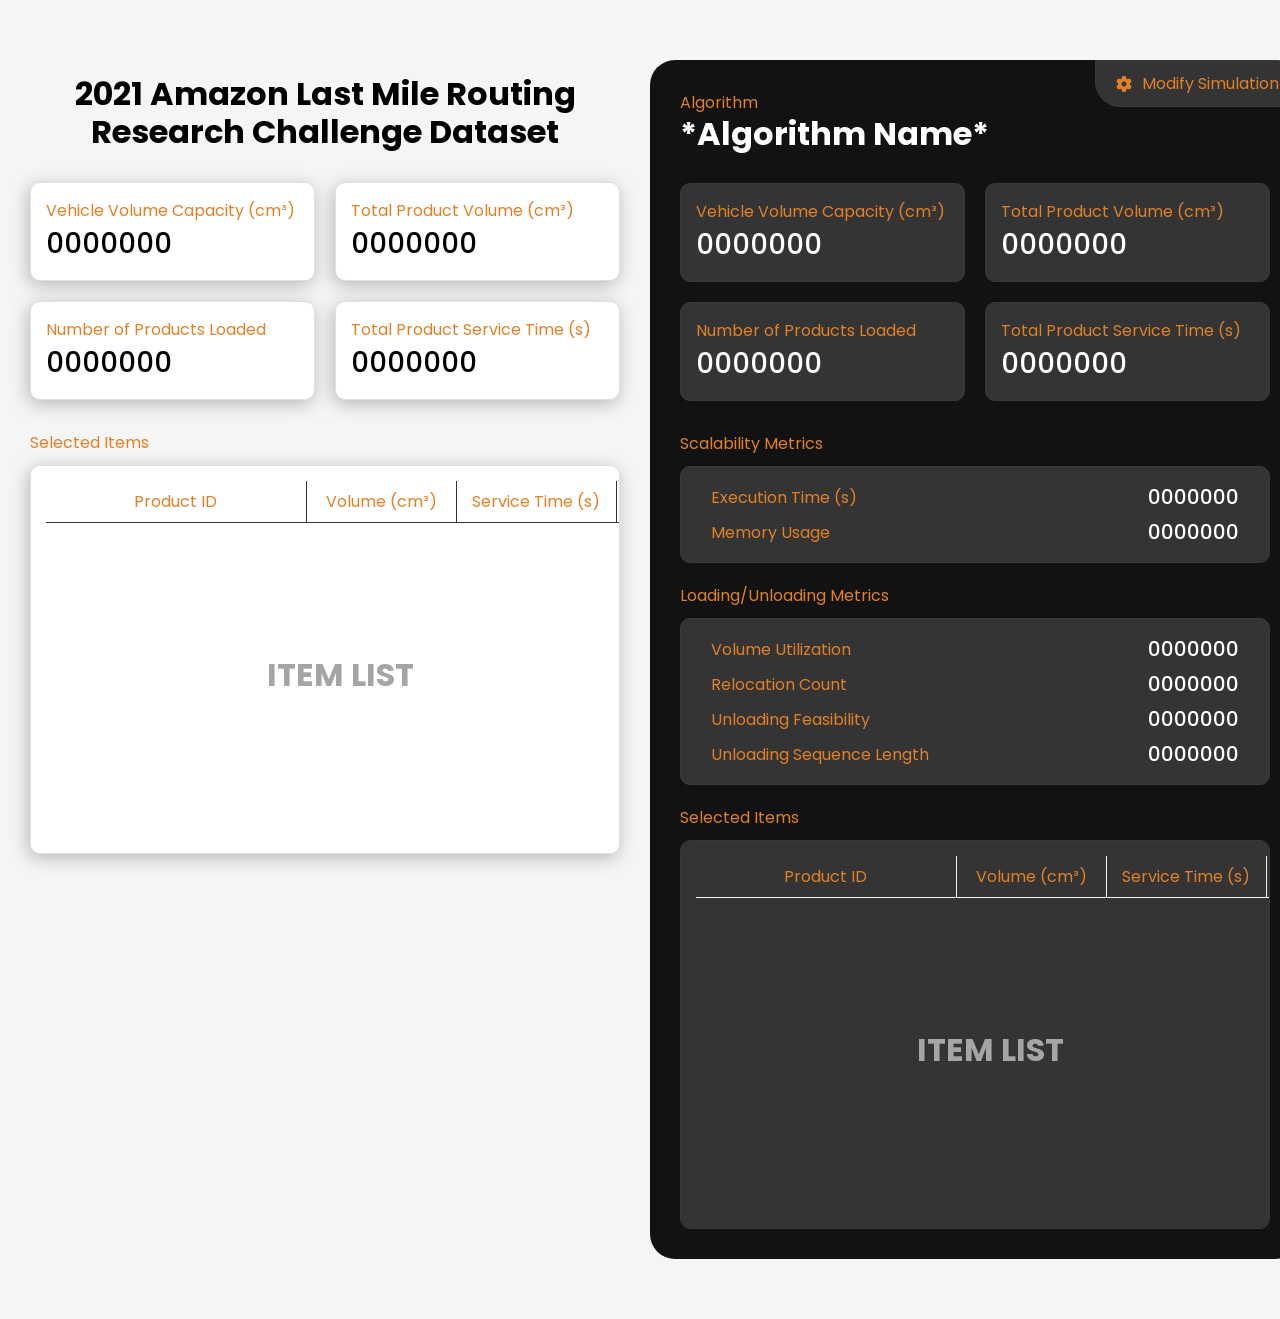
==== frontend/index.html @ a2f27cde "Create folders for front and back-end" ====
<!DOCTYPE html>
<html lang="en">
<head>
    <meta charset="UTF-8">
    <meta name="viewport" content="width=device-width, initial-scale=1.0">
    <title>Hybrid PSO-ACO Tool</title>
    <!-- LINKS -->
    <link rel="stylesheet" href="style.css">
    <link rel="stylesheet" href="https://cdnjs.cloudflare.com/ajax/libs/font-awesome/6.5.0/css/all.min.css">
</head>
<body>
    <div class="container">
        <!-- LEFT SECTION -->
        <div class="left-section">
            <h1>2021 Amazon Last Mile Routing Research Challenge Dataset</h1>
            <div class="banners">
                <div class="white-bg">
                    <p class="label">Vehicle Volume Capacity (cm³)</p>
                    <h2>0000000</h2>
                </div>
                <div class="white-bg">
                    <p class="label">Total Product Volume (cm³)</p>
                    <h2>0000000</h2>
                </div>
                <div class="white-bg">
                    <p class="label">Number of Products Loaded</p>
                    <h2>0000000</h2>
                </div>
                <div class="white-bg">
                    <p class="label">Total Product Service Time (s)</p>
                    <h2>0000000</h2>
                </div>
            </div>
            <p class="label">Selected Items</p>
            <div class="table white-bg">
                <table class="custom-table">
                    <thead>
                        <tr>
                            <th style="width: 260px;">Product ID</th>
                            <th style="width: 150px;">Volume (cm³)</th>
                            <th style="width: 160px;">Service Time (s)</th>
                            <th style="width: 130px;">Height (cm)</th>
                            <th style="width: 140px;">Length (cm)</th>
                            <th style="width: 130px;">Width (cm)</th>
                        </tr>
                    </thead>
                    <tbody>
                        <!-- <tr>
                            <td>PackageID_Zfd17bd67-a3d8-45b9-936b-c7e9d879102e</td>
                            <td>23</td>
                            <td>31.5</td>
                            <td>12.7</td>
                            <td>40.6</td>
                            <td>30.5</td>
                        </tr> -->
                    </tbody>
                    <p class="no-item">ITEM LIST</p>
                </table>
            </div>
        </div>
        <!-- RIGHT SECTION -->
        <div class="right-section">
            <div id="openModalBtn" class="settings">
                <i class="fa-solid fa-gear"></i>
                <p>Modify Simulation</p>
            </div>
            <p class="label">Algorithm</p>
            <h1 style="text-align: left;">*Algorithm Name*</h1>
            <div class="banners">
                <div class="gray-bg">
                    <p class="label">Vehicle Volume Capacity (cm³)</p>
                    <h2>0000000</h2>
                </div>
                <div class="gray-bg">
                    <p class="label">Total Product Volume (cm³)</p>
                    <h2>0000000</h2>
                </div>
                <div class="gray-bg">
                    <p class="label">Number of Products Loaded</p>
                    <h2>0000000</h2>
                </div>
                <div class="gray-bg">
                    <p class="label">Total Product Service Time (s)</p>
                    <h2>0000000</h2>
                </div>
            </div>
            <div class="metrics">
                <div>
                    <p class="label">Scalability Metrics</p>
                    <div class="metric-info gray-bg">
                        <div class="metric-item">
                            <p class="label">Execution Time (s)</p>
                            <h3>0000000</h3>
                        </div>
                        <div class="metric-item">
                            <p class="label">Memory Usage</p>
                            <h3>0000000</h3>
                        </div>
                    </div>
                </div>
                <div style="margin: 20px 0;">
                    <p class="label">Loading/Unloading Metrics</p>
                    <div class="metric-info gray-bg">
                        <div class="metric-item">
                            <p class="label">Volume Utilization</p>
                            <h3>0000000</h3>
                        </div>
                        <div class="metric-item">
                            <p class="label">Relocation Count</p>
                            <h3>0000000</h3>
                        </div>
                        <div class="metric-item">
                            <p class="label">Unloading Feasibility</p>
                            <h3>0000000</h3>
                        </div>
                        <div class="metric-item">
                            <p class="label">Unloading Sequence Length</p>
                            <h3>0000000</h3>
                        </div>
                    </div>
                </div>
            </div>
            <p class="label">Selected Items</p>
            <div class="table gray-bg">
                <table class="custom-table gray-border">
                    <thead>
                        <tr>
                            <th style="width: 260px;">Product ID</th>
                            <th style="width: 150px;">Volume (cm³)</th>
                            <th style="width: 160px;">Service Time (s)</th>
                            <th style="width: 130px;">Height (cm)</th>
                            <th style="width: 140px;">Length (cm)</th>
                            <th style="width: 130px;">Width (cm)</th>
                        </tr>
                    </thead>
                    <tbody>
                        <!-- <tr>
                            <td>PackageID_Zfd17bd67-a3d8-45b9-936b-c7e9d879102e</td>
                            <td>23</td>
                            <td>31.5</td>
                            <td>12.7</td>
                            <td>40.6</td>
                            <td>30.5</td>
                        </tr> -->
                    </tbody>
                    <p class="no-item">ITEM LIST</p>
                </table>
            </div>
        </div>
    </div>

    <!-- MODAL STRUCTURE -->
    <div id="myModal" class="modal">
        <div class="modal-content">
            <i id="closeModalBtn" class="fa-solid fa-xmark"></i>
            <p class="label">Choose an Optimization Algorithm to Simulate</p>
            <div class="modal-options" style="margin-bottom: 30px;">
                <button class="active">Particle Swarm Optimization</button>
                <button>Ant Colony Optimization</button>
                <button>PSO-ACO Algorithm</button>
            </div>
            <p class="label">Choose Vehicle Volume Capacity (cm³)</p>
            <select name="currency-select" class="currency-select" aria-label="Currency preference:">
                <button>
                    <selectedcontent></selectedcontent>
                    <span class="arrow"></span>
                </button>
                <option value="" selected>Vehicle Volume Capacity (cm³)</option>
                <option value="3114853.25">3114853.25</option>
                <option value="3313071.0">3313071.0</option>
                <option value="3398021.5">3398021.5</option>
                <option value="3539605.75">3539605.75</option>
                <option value="3681190.0">3681190.0</option>
                <option value="4247527.0">4247527.0</option>
                <option value="4672279.5">4672279.5</option>
            </select>
            <div class="simulation-btn">
                <button>Clear Simulation</button>
                <button>Simulate</button>
            </div>
        </div>
    </div>

    <script>
        // Get elements
        const modal = document.getElementById("myModal");
        const openBtn = document.getElementById("openModalBtn");
        const closeBtn = document.getElementById("closeModalBtn");

        // Open modal when button is clicked
        openBtn.onclick = () => {
            modal.style.display = "flex";
        };

        // Close modal when X is clicked
        closeBtn.onclick = () => {
            modal.style.display = "none";
        };

        // Close modal when clicking outside content
        window.onclick = (event) => {
            if (event.target === modal) {
                modal.style.display = "none";
            }
        };
    </script>
</body>
</html>
---- frontend/style.css ----
@import url('https://fonts.googleapis.com/css2?family=Poppins:wght@400;500;700&display=swap');

* {
    box-sizing: border-box;
    font-family: "Poppins", sans-serif;
    margin: 0;
    padding: 0;
}

body {
    background-color: #f5f5f5;
}

h1 {
    line-height: 1.2;
    text-align: center;
}

h2 {
    font-size: 28px;
    font-weight: 500;
}

h3 {
    font-size: 20px;
    font-weight: 500;
}

.container {
    display: flex;
    margin: 60px auto;
    max-width: 1300px;
    width: fit-content;
}

.left-section {
    flex: 1;
    padding: 15px 30px 0 30px;
}

.banners {
    display: grid;
    gap: 20px;
    grid-template-columns: repeat(2, 1fr);
    margin: 30px 0;
}

.white-bg {
    background-color: #ffffff;
    border: 1px solid #e0e0e0;
    border-radius: 10px;
    box-shadow: -2px 4px 18px #00000040;
    padding: 15px;
}

.label {
    color: #e08128;
}

.table {
    margin-top: 10px;
    max-height: 725px;
    max-width: 590px;
    min-height: 389px;
    overflow: auto;
    position: relative;
}

.table::-webkit-scrollbar {
    background-color: #f5f5f5;
    height: 8px;
    width: 8px;
}

.table::-webkit-scrollbar-thumb {
    -webkit-box-shadow: inset 0 0 6px rgba(0,0,0,.3);
    background-color: #555555;
    border-radius: 10px;
}

.table::-webkit-scrollbar-track {
    -webkit-box-shadow: inset 0 0 6px rgba(0,0,0,0.3);
    background-color: #f5f5f5;
    border-radius: 10px;
}

.no-item {
    color: #a5a5a5;
    font-size: 32px;
    font-weight: 700;
    margin: 170px 0;
    position: absolute;
    text-align: center;
    width: 100%;
}

th {
    color: #e08128;
    font-weight: 400;
}

td:not(:first-child) {
    text-align: center;
}

.custom-table {
    border: none;  
    border-collapse: collapse;
    table-layout: fixed;
    width: 100%;
}

.custom-table th, 
.custom-table td {
    border: 1px solid #333333;
    padding: 8px;
}

.custom-table tr:first-child th,
.custom-table.gray-border tr:first-child th {
    border-top: none;
}

.custom-table tr:last-child td,
.custom-table.gray-border tr:last-child td {
    border-bottom: none;
}

.custom-table th:first-child,
.custom-table td:first-child,
.custom-table.gray-border th:first-child,
.custom-table.gray-border td:first-child {
    border-left: none; 
}

.custom-table th:last-child,
.custom-table td:last-child,
.custom-table.gray-border th:last-child,
.custom-table.gray-border td:last-child{
    border-right: none;
}

.right-section {
    background-color: #121212;
    border-radius: 25px;
    color: white;
    flex: 1;
    padding: 30px;
    position: relative;
}

.settings {
    align-items: center;
    background-color: #343434;
    border: 1px solid #393939;
    border-radius: 0 25px 0 25px;
    color: #e08128;
    cursor: pointer;
    display: flex;
    gap: 10px;
    padding: 10px 20px;
    position: absolute;
    right: 0;
    top: 0;
}

.gray-bg {
    background-color: #343434;
    border: 1px solid #393939;
    border-radius: 10px;
    padding: 15px;
}

.metrics {
    display: grid;
    grid-template-columns: repeat(1, 1fr);
}

.metric-info {
    display: grid;
    gap: 5px;
    grid-template-columns: repeat(1, 1fr);
    margin-top: 10px;
    padding: 15px 30px;
}

.metric-item {
    align-items: center;
    display: flex;
    justify-content: space-between;
}

.table.gray-bg::-webkit-scrollbar {
    background-color: #252525;
    height: 8px;
    width: 8px;
}

.table.gray-bg::-webkit-scrollbar-thumb {
    -webkit-box-shadow: inset 0 0 6px rgba(0,0,0,.3);
    background-color: #f5f5f5;
    border-radius: 10px;
}

.table.gray-bg::-webkit-scrollbar-track {
    -webkit-box-shadow: inset 0 0 6px rgba(0,0,0,0.3);
    background-color: #252525;
    border-radius: 10px;
}

.custom-table.gray-border th, 
.custom-table.gray-border td {
    border: 1px solid #f5f5f5;
    padding: 8px;
}

.modal {
    align-items: center;
    background: rgba(0, 0, 0, 0.7);
    display: none; /* hidden by default */
    height: 100%;
    justify-content: center;
    left: 0;
    position: fixed;
    top: 0; 
    width: 100%;
}

.modal-content {
    background: #121212;
    border: 1px solid #393939;
    border-radius: 8px;
    box-shadow: -4px 8px 24px #00000040;
    color: white;
    padding: 30px;
    position: relative;
    width: fit-content;
}

.modal-content i {
    animation: fadeIn 0.3s ease;
    border-radius: 20px;
    color: white;
    cursor: pointer;
    font-size: 20px;
    position: absolute;
    right: 15px;
    top: 15px;
}

.modal-content .label {
    margin-bottom: 15px;
    text-align: center;
}

.modal-options {
    display: grid;
    gap: 20px;
    grid-template-columns: repeat(3, 1fr);
}

.modal-options button {
    background-color: #343434;
    border: 1px solid #393939;
    border-radius: 10px;
    color: #ffffff;
    cursor: pointer;
    font-size: 24px;
    font-weight: 700;
    line-height: 1.2;
    padding: 15px 20px;
    width: 230px;
}

.modal-content button:hover {
    background-color: #e08128;
}

.modal-options .active {
    background-color: #90541c;
}

.simulation-btn {
    align-items: center;
    display: flex;
    gap: 20px;
    justify-content: center;
    margin: 30px auto 0 auto;
}

.simulation-btn button {
    background-color: #343434;
    border: 1px solid #393939;
    border-radius: 10px;
    color: #ffffff;
    cursor: pointer;
    font-size: 18px;
    font-weight: 700;
    padding: 15px 20px;
    text-transform: uppercase;
}

@keyframes fadeIn {
    from {opacity: 0; transform: translateY(-20px);}
    to {opacity: 1; transform: translateY(0);}
}

/* Custom Select Box */
select,
::picker(select) {
    appearance: base-select;
}

option::checkmark,
select::picker-icon {
    display: none;
}

::picker(select) {
    border: 1px solid #393939;
    border-radius: 10px;
    box-shadow: -4px 8px 24px #00000040;
    margin: 15px 0;
    padding: 0;
}

select {
    align-items: center;
    background-color: #343434;
    border: 1px solid #393939;
    border-radius: 10px;
    color: #ffffff;
    cursor: pointer;
    display: flex;
    font-size: 24px;
    font-weight: 700;
    justify-content: space-between;
    line-height: 1.2;
    padding: 15px 20px;
    width: 100%;
}

.arrow {
    align-self: center;
    background-image: url("data:image/svg+xml,%3C%3Fxml version='1.0' encoding='UTF-8'%3F%3E%3Csvg id='Layer_1' xmlns='http://www.w3.org/2000/svg' viewBox='0 0 66.49 42.37'%3E%3Cdefs%3E%3Cstyle%3E .cls-1 %7B fill: %23221f20; stroke-width: 0px; %7D %3C/style%3E%3C/defs%3E%3Cpath class='cls-1' d='M3.96,0h58.57c3.37,0,5.2,3.95,3.01,6.52l-29.28,34.46c-1.58,1.86-4.45,1.86-6.03,0L.95,6.52C-1.23,3.95.59,0,3.96,0Z'/%3E%3C/svg%3E");
    background-size: contain;
    background-position: center;
    background-repeat: no-repeat;
    filter: brightness(4);
    height: 20px;
    width: 20px;
    transition: rotate 0.25s;
    
    .currency-select:open & {
        rotate: x 180deg;
    }
}

option {
    font-size: 16px;
    font-weight: 500;
    padding: 10px 15px;
    place-items: start;
    
    &:nth-child(even):not(:hover) {
        background: #dedede;
    }
    
    &:hover {
        background: rgb(224, 129, 40, 0.8);
    }
}
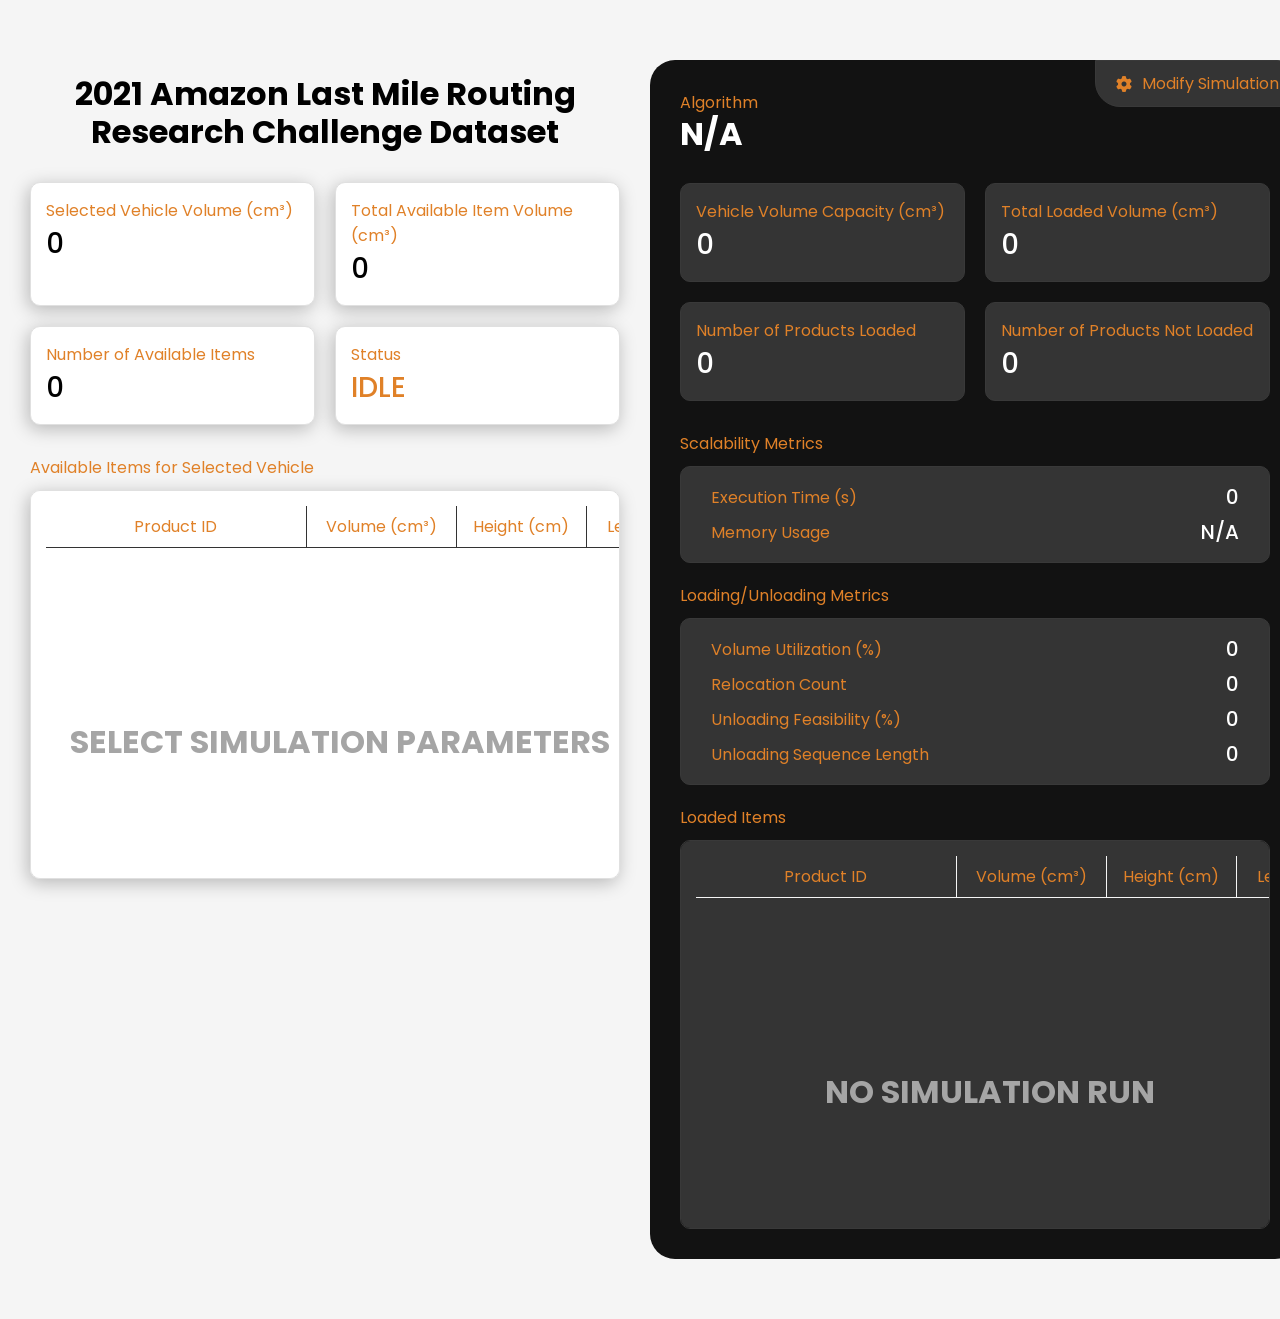
==== commit f4a5955e: "Connect frontend with backend" ====
--- a/frontend/index.html
+++ b/frontend/index.html
@@ -10,78 +10,70 @@
 </head>
 <body>
     <div class="container">
-        <!-- LEFT SECTION -->
+        <!-- LEFT SECTION (INPUT DATA) -->
         <div class="left-section">
             <h1>2021 Amazon Last Mile Routing Research Challenge Dataset</h1>
             <div class="banners">
                 <div class="white-bg">
-                    <p class="label">Vehicle Volume Capacity (cm³)</p>
-                    <h2>0000000</h2>
+                    <p class="label">Selected Vehicle Volume (cm³)</p>
+                    <h2 id="input_vehicle_capacity">0</h2>
                 </div>
                 <div class="white-bg">
-                    <p class="label">Total Product Volume (cm³)</p>
-                    <h2>0000000</h2>
+                    <p class="label">Total Available Item Volume (cm³)</p>
+                    <h2 id="input_total_item_volume">0</h2>
                 </div>
                 <div class="white-bg">
-                    <p class="label">Number of Products Loaded</p>
-                    <h2>0000000</h2>
-                </div>
-                <div class="white-bg">
-                    <p class="label">Total Product Service Time (s)</p>
-                    <h2>0000000</h2>
-                </div>
-            </div>
-            <p class="label">Selected Items</p>
+                    <p class="label">Number of Available Items</p>
+                    <h2 id="input_num_items">0</h2>
+                </div>
+                 <div class="white-bg">
+                    <p class="label">Status</p>
+                    <h2 id="status_message" style="color: #e08128;">IDLE</h2>
+                </div>
+            </div>
+            <p class="label">Available Items for Selected Vehicle</p>
             <div class="table white-bg">
                 <table class="custom-table">
                     <thead>
                         <tr>
                             <th style="width: 260px;">Product ID</th>
                             <th style="width: 150px;">Volume (cm³)</th>
-                            <th style="width: 160px;">Service Time (s)</th>
                             <th style="width: 130px;">Height (cm)</th>
                             <th style="width: 140px;">Length (cm)</th>
                             <th style="width: 130px;">Width (cm)</th>
                         </tr>
                     </thead>
-                    <tbody>
-                        <!-- <tr>
-                            <td>PackageID_Zfd17bd67-a3d8-45b9-936b-c7e9d879102e</td>
-                            <td>23</td>
-                            <td>31.5</td>
-                            <td>12.7</td>
-                            <td>40.6</td>
-                            <td>30.5</td>
-                        </tr> -->
+                    <tbody id="input_items_table_body">
+                        <!-- JS will populate this -->
                     </tbody>
-                    <p class="no-item">ITEM LIST</p>
                 </table>
+                 <p class="no-item" id="input_no_item_text">SELECT SIMULATION PARAMETERS</p>
             </div>
         </div>
-        <!-- RIGHT SECTION -->
+        <!-- RIGHT SECTION (SIMULATION OUTPUT) -->
         <div class="right-section">
             <div id="openModalBtn" class="settings">
                 <i class="fa-solid fa-gear"></i>
                 <p>Modify Simulation</p>
             </div>
             <p class="label">Algorithm</p>
-            <h1 style="text-align: left;">*Algorithm Name*</h1>
+            <h1 style="text-align: left;" id="output_algorithm_name">N/A</h1>
             <div class="banners">
                 <div class="gray-bg">
                     <p class="label">Vehicle Volume Capacity (cm³)</p>
-                    <h2>0000000</h2>
+                    <h2 id="output_vehicle_capacity">0</h2>
                 </div>
                 <div class="gray-bg">
-                    <p class="label">Total Product Volume (cm³)</p>
-                    <h2>0000000</h2>
+                    <p class="label">Total Loaded Volume (cm³)</p>
+                    <h2 id="output_loaded_volume">0</h2>
                 </div>
                 <div class="gray-bg">
                     <p class="label">Number of Products Loaded</p>
-                    <h2>0000000</h2>
-                </div>
-                <div class="gray-bg">
-                    <p class="label">Total Product Service Time (s)</p>
-                    <h2>0000000</h2>
+                    <h2 id="output_num_loaded">0</h2>
+                </div>
+                 <div class="gray-bg">
+                    <p class="label">Number of Products Not Loaded</p>
+                    <h2 id="output_num_unloaded">0</h2>
                 </div>
             </div>
             <div class="metrics">
@@ -90,11 +82,11 @@
                     <div class="metric-info gray-bg">
                         <div class="metric-item">
                             <p class="label">Execution Time (s)</p>
-                            <h3>0000000</h3>
+                            <h3 id="metric_exec_time">0</h3>
                         </div>
                         <div class="metric-item">
                             <p class="label">Memory Usage</p>
-                            <h3>0000000</h3>
+                            <h3 id="metric_mem_usage">N/A</h3>
                         </div>
                     </div>
                 </div>
@@ -102,49 +94,41 @@
                     <p class="label">Loading/Unloading Metrics</p>
                     <div class="metric-info gray-bg">
                         <div class="metric-item">
-                            <p class="label">Volume Utilization</p>
-                            <h3>0000000</h3>
+                            <p class="label">Volume Utilization (%)</p>
+                            <h3 id="metric_vol_util">0</h3>
                         </div>
                         <div class="metric-item">
                             <p class="label">Relocation Count</p>
-                            <h3>0000000</h3>
-                        </div>
-                        <div class="metric-item">
-                            <p class="label">Unloading Feasibility</p>
-                            <h3>0000000</h3>
+                            <h3 id="metric_reloc_count">0</h3>
+                        </div>
+                        <div class="metric-item">
+                            <p class="label">Unloading Feasibility (%)</p>
+                            <h3 id="metric_feasibility">0</h3>
                         </div>
                         <div class="metric-item">
                             <p class="label">Unloading Sequence Length</p>
-                            <h3>0000000</h3>
+                            <h3 id="metric_seq_len">0</h3>
                         </div>
                     </div>
                 </div>
             </div>
-            <p class="label">Selected Items</p>
+            <p class="label">Loaded Items</p>
             <div class="table gray-bg">
                 <table class="custom-table gray-border">
                     <thead>
                         <tr>
                             <th style="width: 260px;">Product ID</th>
                             <th style="width: 150px;">Volume (cm³)</th>
-                            <th style="width: 160px;">Service Time (s)</th>
                             <th style="width: 130px;">Height (cm)</th>
                             <th style="width: 140px;">Length (cm)</th>
                             <th style="width: 130px;">Width (cm)</th>
                         </tr>
                     </thead>
-                    <tbody>
-                        <!-- <tr>
-                            <td>PackageID_Zfd17bd67-a3d8-45b9-936b-c7e9d879102e</td>
-                            <td>23</td>
-                            <td>31.5</td>
-                            <td>12.7</td>
-                            <td>40.6</td>
-                            <td>30.5</td>
-                        </tr> -->
+                    <tbody id="output_items_table_body">
+                         <!-- JS will populate this -->
                     </tbody>
-                    <p class="no-item">ITEM LIST</p>
                 </table>
+                 <p class="no-item" id="output_no_item_text">NO SIMULATION RUN</p>
             </div>
         </div>
     </div>
@@ -154,55 +138,223 @@
         <div class="modal-content">
             <i id="closeModalBtn" class="fa-solid fa-xmark"></i>
             <p class="label">Choose an Optimization Algorithm to Simulate</p>
-            <div class="modal-options" style="margin-bottom: 30px;">
+            <div class="modal-options" id="modal_algorithm_options" style="margin-bottom: 30px;">
                 <button class="active">Particle Swarm Optimization</button>
                 <button>Ant Colony Optimization</button>
                 <button>PSO-ACO Algorithm</button>
             </div>
             <p class="label">Choose Vehicle Volume Capacity (cm³)</p>
-            <select name="currency-select" class="currency-select" aria-label="Currency preference:">
+            <select name="vehicle-capacity-select" class="currency-select" id="vehicle_capacity_select">
                 <button>
-                    <selectedcontent></selectedcontent>
+                    <selectedcontent>Vehicle Volume Capacity (cm³)</selectedcontent>
                     <span class="arrow"></span>
                 </button>
-                <option value="" selected>Vehicle Volume Capacity (cm³)</option>
-                <option value="3114853.25">3114853.25</option>
-                <option value="3313071.0">3313071.0</option>
-                <option value="3398021.5">3398021.5</option>
-                <option value="3539605.75">3539605.75</option>
-                <option value="3681190.0">3681190.0</option>
-                <option value="4247527.0">4247527.0</option>
-                <option value="4672279.5">4672279.5</option>
+                <option value="" disabled selected>Select a Vehicle Capacity...</option>
+                <option value="3114853.25">3,114,853.25</option>
+                <option value="3313071.0">3,313,071.0</option>
+                <option value="3398021.5">3,398,021.5</option>
+                <option value="3539605.75">3,539,605.75</option>
+                <option value="3681190.0">3,681,190.0</option>
+                <option value="4247527.0">4,247,527.0</option>
+                <option value="4672279.5">4,672,279.5</option>
             </select>
             <div class="simulation-btn">
-                <button>Clear Simulation</button>
-                <button>Simulate</button>
+                <button id="clear_sim_btn">Clear Simulation</button>
+                <button id="simulate_btn">Simulate</button>
             </div>
         </div>
     </div>
 
     <script>
-        // Get elements
-        const modal = document.getElementById("myModal");
-        const openBtn = document.getElementById("openModalBtn");
-        const closeBtn = document.getElementById("closeModalBtn");
-
-        // Open modal when button is clicked
-        openBtn.onclick = () => {
-            modal.style.display = "flex";
-        };
-
-        // Close modal when X is clicked
-        closeBtn.onclick = () => {
-            modal.style.display = "none";
-        };
-
-        // Close modal when clicking outside content
-        window.onclick = (event) => {
-            if (event.target === modal) {
-                modal.style.display = "none";
+        document.addEventListener('DOMContentLoaded', () => {
+            // --- MODAL HANDLING ---
+            const modal = document.getElementById("myModal");
+            const openBtn = document.getElementById("openModalBtn");
+            const closeBtn = document.getElementById("closeModalBtn");
+            const simulateBtn = document.getElementById('simulate_btn');
+            const clearBtn = document.getElementById('clear_sim_btn');
+
+            openBtn.onclick = () => { modal.style.display = "flex"; };
+            closeBtn.onclick = () => { modal.style.display = "none"; };
+            window.onclick = (event) => {
+                if (event.target === modal) {
+                    modal.style.display = "none";
+                }
+            };
+            
+            // --- ALGORITHM SELECTION HANDLING ---
+            const algorithmBtnsContainer = document.getElementById('modal_algorithm_options');
+            const algorithmBtns = algorithmBtnsContainer.querySelectorAll('button');
+            
+            algorithmBtnsContainer.addEventListener('click', (e) => {
+                if (e.target.tagName === 'BUTTON') {
+                    algorithmBtns.forEach(btn => btn.classList.remove('active'));
+                    e.target.classList.add('active');
+                }
+            });
+
+            // --- UI ELEMENT REFERENCES ---
+            const ui = {
+                statusMessage: document.getElementById('status_message'),
+                // Input panel
+                inputCapacity: document.getElementById('input_vehicle_capacity'),
+                inputTotalVolume: document.getElementById('input_total_item_volume'),
+                inputNumItems: document.getElementById('input_num_items'),
+                inputItemsTableBody: document.getElementById('input_items_table_body'),
+                inputNoItemText: document.getElementById('input_no_item_text'),
+                // Output panel
+                outputAlgoName: document.getElementById('output_algorithm_name'),
+                outputCapacity: document.getElementById('output_vehicle_capacity'),
+                outputLoadedVolume: document.getElementById('output_loaded_volume'),
+                outputNumLoaded: document.getElementById('output_num_loaded'),
+                outputNumUnloaded: document.getElementById('output_num_unloaded'),
+                outputItemsTableBody: document.getElementById('output_items_table_body'),
+                outputNoItemText: document.getElementById('output_no_item_text'),
+                // Metrics
+                metricExecTime: document.getElementById('metric_exec_time'),
+                metricMemUsage: document.getElementById('metric_mem_usage'),
+                metricVolUtil: document.getElementById('metric_vol_util'),
+                metricRelocCount: document.getElementById('metric_reloc_count'),
+                metricFeasibility: document.getElementById('metric_feasibility'),
+                metricSeqLen: document.getElementById('metric_seq_len'),
+            };
+
+            // --- CORE SIMULATION FUNCTION ---
+            const handleSimulation = async () => {
+                const selectedAlgoBtn = algorithmBtnsContainer.querySelector('button.active');
+                const selectedCapacity = document.getElementById('vehicle_capacity_select').value;
+                
+                if (!selectedAlgoBtn || !selectedCapacity) {
+                    alert("Please select both an algorithm and a vehicle capacity.");
+                    return;
+                }
+                
+                // --- Prepare UI for simulation ---
+                modal.style.display = 'none';
+                ui.statusMessage.textContent = 'SIMULATING...';
+                ui.statusMessage.style.color = '#5aa9e6';
+                simulateBtn.disabled = true;
+                simulateBtn.textContent = 'Running...';
+                
+                const requestData = {
+                    algorithm: selectedAlgoBtn.textContent,
+                    vehicle_capacity: selectedCapacity,
+                };
+                
+                try {
+                    const response = await fetch('http://127.0.0.1:5000/simulate', {
+                        method: 'POST',
+                        headers: {
+                            'Content-Type': 'application/json',
+                        },
+                        body: JSON.stringify(requestData),
+                    });
+                    
+                    if (!response.ok) {
+                        const errorData = await response.json();
+                        throw new Error(errorData.error || `HTTP error! status: ${response.status}`);
+                    }
+                    
+                    const resultData = await response.json();
+                    updateUI(resultData); // Update the UI with results
+                    ui.statusMessage.textContent = 'COMPLETED';
+                    ui.statusMessage.style.color = '#34a853';
+
+                } catch (error) {
+                    console.error('Simulation Error:', error);
+                    alert(`An error occurred: ${error.message}`);
+                    ui.statusMessage.textContent = 'ERROR';
+                    ui.statusMessage.style.color = '#ea4335';
+                } finally {
+                     // --- Re-enable button after simulation ---
+                    simulateBtn.disabled = false;
+                    simulateBtn.textContent = 'Simulate';
+                }
+            };
+            
+            // --- UI UPDATE FUNCTIONS ---
+            const populateTable = (tbody, items, noItemTextElement) => {
+                tbody.innerHTML = ''; // Clear previous results
+                
+                if (!items || items.length === 0) {
+                    noItemTextElement.style.display = 'block';
+                    return;
+                }
+                
+                noItemTextElement.style.display = 'none';
+
+                items.forEach(item => {
+                    const row = tbody.insertRow();
+                    row.innerHTML = `
+                        <td>${item.name || item.id}</td>
+                        <td>${Math.round(item.volume) || Math.round(item.width * item.height * item.depth)}</td>
+                        <td>${item.height}</td>
+                        <td>${item.depth || item.length}</td>
+                        <td>${item.width}</td>
+                    `;
+                });
+            };
+
+            const updateUI = (data) => {
+                // --- Update Input Panel (what was sent to the algorithm) ---
+                ui.inputCapacity.textContent = data.input_data.vehicle_stats.capacity.toLocaleString();
+                ui.inputTotalVolume.textContent = data.input_data.vehicle_stats.total_item_volume.toLocaleString();
+                ui.inputNumItems.textContent = data.input_data.vehicle_stats.num_items;
+                populateTable(ui.inputItemsTableBody, data.input_data.items_to_load, ui.inputNoItemText);
+
+                // --- Update Output Panel (the result of the simulation) ---
+                ui.outputAlgoName.textContent = data.algorithm_name;
+                ui.outputCapacity.textContent = data.vehicle_stats.capacity.toLocaleString();
+                ui.outputLoadedVolume.textContent = data.vehicle_stats.total_item_volume.toLocaleString();
+                ui.outputNumLoaded.textContent = data.vehicle_stats.num_items_loaded;
+                // Calculate unloaded items count
+                const numUnloaded = data.input_data.vehicle_stats.num_items - data.vehicle_stats.num_items_loaded;
+                ui.outputNumUnloaded.textContent = numUnloaded;
+
+                // --- Update Metrics ---
+                ui.metricExecTime.textContent = data.metrics.execution_time;
+                ui.metricMemUsage.textContent = data.metrics.memory_usage;
+                ui.metricVolUtil.textContent = data.metrics.volume_utilization;
+                ui.metricRelocCount.textContent = data.metrics.relocation_count;
+                ui.metricFeasibility.textContent = data.metrics.unloading_feasibility;
+                ui.metricSeqLen.textContent = data.metrics.unloading_sequence_length;
+
+                // --- Populate Output Table ---
+                populateTable(ui.outputItemsTableBody, data.loaded_items, ui.outputNoItemText);
+            };
+
+            const resetUI = () => {
+                // Reset input panel
+                ui.inputCapacity.textContent = '0';
+                ui.inputTotalVolume.textContent = '0';
+                ui.inputNumItems.textContent = '0';
+                ui.inputItemsTableBody.innerHTML = '';
+                ui.inputNoItemText.style.display = 'block';
+                // Reset output panel
+                ui.outputAlgoName.textContent = 'N/A';
+                ui.outputCapacity.textContent = '0';
+                ui.outputLoadedVolume.textContent = '0';
+                ui.outputNumLoaded.textContent = '0';
+                ui.outputNumUnloaded.textContent = '0';
+                ui.outputItemsTableBody.innerHTML = '';
+                ui.outputNoItemText.style.display = 'block';
+                // Reset metrics
+                Object.values(ui).forEach(element => {
+                    if(element.id.startsWith('metric_')) {
+                       element.textContent = (element.id === 'metric_mem_usage') ? 'N/A' : '0';
+                    }
+                });
+                 ui.statusMessage.textContent = 'IDLE';
+                 ui.statusMessage.style.color = '#e08128';
+
+                 alert('Simulation cleared!');
             }
-        };
+            
+            // --- EVENT LISTENERS ---
+            simulateBtn.addEventListener('click', handleSimulation);
+            clearBtn.addEventListener('click', resetUI);
+
+        });
     </script>
 </body>
 </html>
